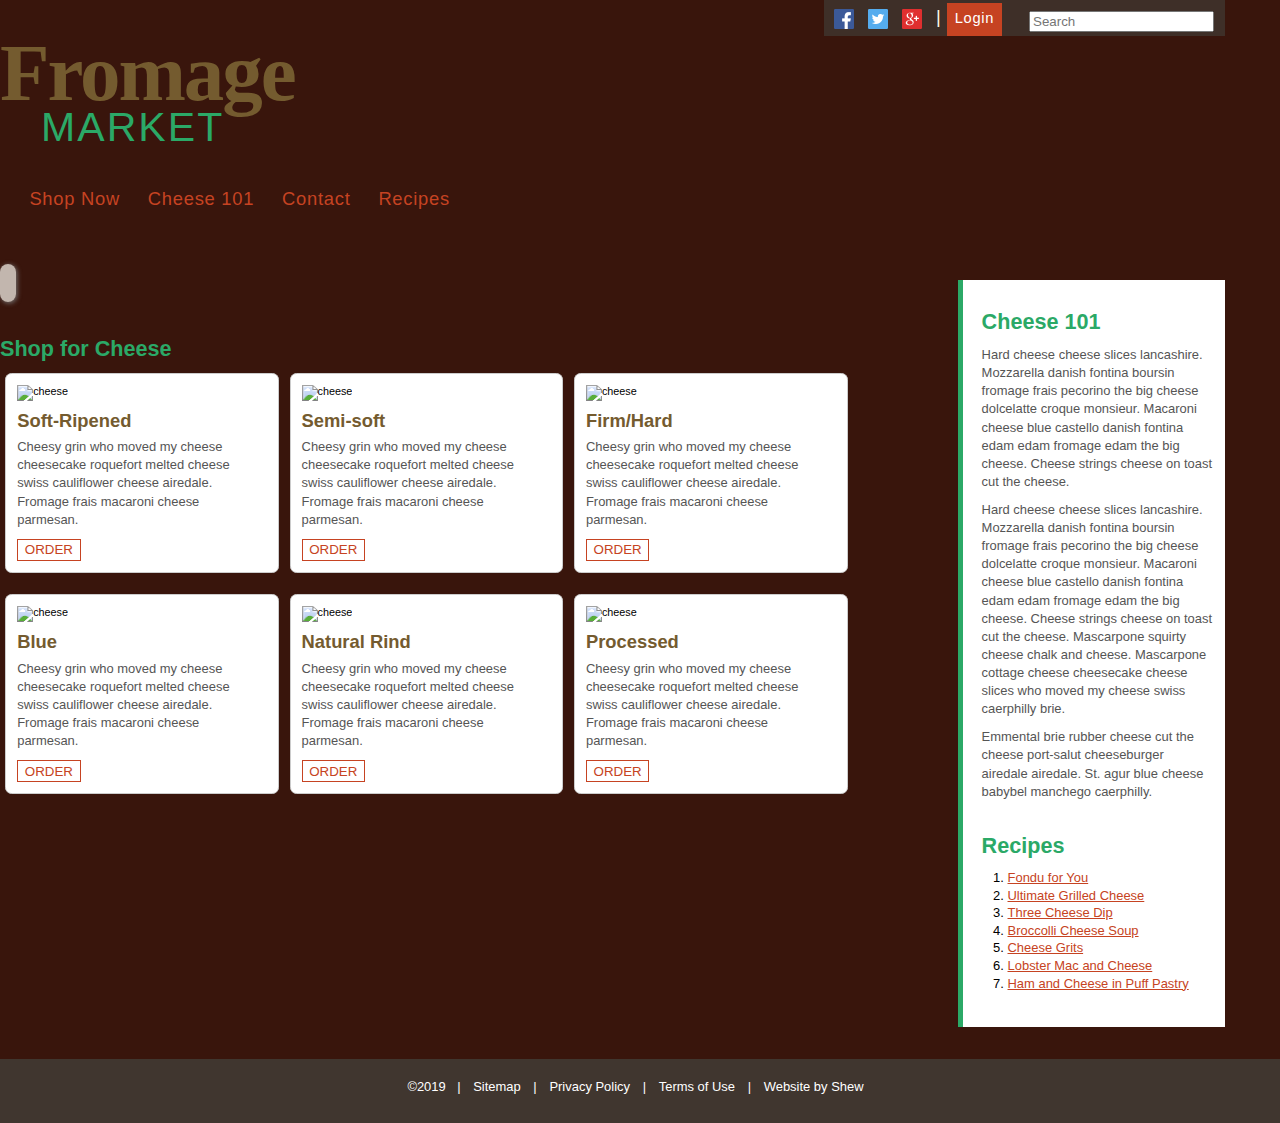
==== index.html @ 6b99be2b "first commit" ====
<!DOCTYPE html>
<html lang="en">
<head>
     <meta charset="UTF-8">
     <meta name="viewport" content="width=device-width, initial-scale=1.0">
     <meta http-equiv="X-UA-Compatible" content="ie=edge">
     <title>Fromage Cheese Market</title>
     <link rel="stylesheet" type="text/css" href="main.css">
</head>
<body>
    <header>
        <div class="contentWrapper">
        <!--Login menu-->
        <nav id="utilityMenu"> 
            <ul>
                <li><a href="#"><img src="img/facebook_20.png" alt="Facebook" class="socialIcon" /></a></li>
                <li><a href="#"><img src="img/twitter_20.png" alt="Twitter" class="socialIcon" /></a></li>
                <li><a href="#"><img src="img/google_plus_20.png" alt="Google Plus" class="socialIcon" /></a></li>
                <li class="acctNav"><a href="#" class="active">Login</a></li>
                <li><input type="search" id="search" placeholder="Search" /></li>
            </ul>
        </nav>
    </div>
        
        
        <!--Navigation Menu-->
        <h1>Fromage</h1>
    <h2>Market</h2>
    <nav>
        <ul>
            <li><a href="#">Shop Now</a></li>
            <li><a href="#">Cheese 101</a></li>
            <li><a href="#">Contact</a></li>
            <li><a href="#">Recipes</a></li>
        </ul>
    </nav>
    </div>
    </header>
    <div class="contentWrapper">
    <section id="sidebar">
        <!--Sidebar Text-->
            <h1>Cheese 101</h1>
            <p>Hard cheese cheese slices lancashire. Mozzarella danish fontina boursin fromage frais pecorino the big cheese dolcelatte croque monsieur. Macaroni cheese blue castello danish fontina edam edam fromage edam the big cheese. Cheese strings cheese on toast cut the cheese.</p>
            <p>Hard cheese cheese slices lancashire. Mozzarella danish fontina boursin fromage frais pecorino the big cheese dolcelatte croque monsieur. Macaroni cheese blue castello danish fontina edam edam fromage edam the big cheese. Cheese strings cheese on toast cut the cheese. Mascarpone squirty cheese chalk and cheese. Mascarpone cottage cheese cheesecake cheese slices who moved my cheese swiss caerphilly brie.</p>
            <p>Emmental brie rubber cheese cut the cheese port-salut cheeseburger airedale airedale. St. agur blue cheese babybel manchego caerphilly.</p>
        <!--Recipe List-->
        <br />
         <h1>Recipes</h1>
             <ol>
                 <li><a href="#">Fondu for You</a></li>
                 <li><a href="#">Ultimate Grilled Cheese</a></li>
                 <li><a href="#">Three Cheese Dip</a></li>
                 <li><a href="#">Broccolli Cheese Soup</a></li>
                 <li><a href="#">Cheese Grits</a></li>
                 <li><a href="#">Lobster Mac and Cheese</a></li>
                 <li><a href="#">Ham and Cheese in Puff Pastry</a></li>
             </ol>
         <br />
</section>    <!-- Closing sidebar section tag -->
    </div>
   
    <section id="main">
        <!--Main Section-->
        <section id="main" class="contentWrapper"></section>
        <!--Six different cheeses-->
        <h1>Shop for Cheese</h1>
        <!--Six different cheeses-->
        <div class="panel">
            <img src="img/230x170/soft_ripened_cheese_230.jpg" class="cheeseType" alt="cheese" />
            <h2>Soft-Ripened</h2>
            <p>Cheesy grin who moved my cheese cheesecake roquefort melted cheese swiss cauliflower cheese airedale. Fromage frais macaroni cheese parmesan.</p>
            <button>Order</button>
        </div>
        <div class="panel">
            <img src="img/230x170/cheese_semifirmgroup_230.jpg" class="cheeseType" alt="cheese" />
            <h2>Semi-soft</h2>
            <p>Cheesy grin who moved my cheese cheesecake roquefort melted cheese swiss cauliflower cheese airedale. Fromage frais macaroni cheese parmesan.</p>
            <button>Order</button>
        </div>
        <div class="panel">
            <img src="img/230x170/firm_hard_fioresardo_230.jpg" class="cheeseType" alt="cheese" />
            <h2>Firm/Hard</h2>
            <p>Cheesy grin who moved my cheese cheesecake roquefort melted cheese swiss cauliflower cheese airedale. Fromage frais macaroni cheese parmesan.</p>
            <button>Order</button>
        </div>
        <div class="panel">
            <img src="img/230x170/blue_cheese_230.jpg" class="cheeseType" alt="cheese" />
            <h2>Blue</h2>
            <p>Cheesy grin who moved my cheese cheesecake roquefort melted cheese swiss cauliflower cheese airedale. Fromage frais macaroni cheese parmesan.</p>
            <button>Order</button>
        </div>
        <div class="panel">
            <img src="img/230x170/natural_rind_230.jpg" class="cheeseType" alt="cheese" />
            <h2>Natural Rind</h2>
            <p>Cheesy grin who moved my cheese cheesecake roquefort melted cheese swiss cauliflower cheese airedale. Fromage frais macaroni cheese parmesan.</p>
            <button>Order</button>
        </div>
        <div class="panel">
            <img src="img/230x170/processed_spread_230.jpg" class="cheeseType" alt="cheese" />
            <h2>Processed</h2>
            <p>Cheesy grin who moved my cheese cheesecake roquefort melted cheese swiss cauliflower cheese airedale. Fromage frais macaroni cheese parmesan.</p>
            <button>Order</button>
        </div>
    </section>
    <div class="clear"></div>
    <footer>
        <!--Legal items, navigational items-->
        <span>&copy;2019</span>
     <ul id="menuFooter">
         <li><a href="#">Sitemap</a></li>
         <li><a href="#">Privacy Policy</a></li>
         <li><a href="#">Terms of Use</a></li>
         <li>Website by Shew</li>
     </ul>
    </footer>

</body>
</html>
---- main.css ----
/*Common elements*/
body {
    font-size: 67.5%;
    font-family: Tahoma, Geneva, sans-serif;
    background: #39150C url(img/paper_1332008.jpg) no-repeat fixed top center;
    padding: 0;
    margin: 0;
    -webkit-background-size: 100% 100%;
    -moz-background-size: 100% 100%;
    background-size: 100% 100%;
    -o-background-size: 100% 100%;
}
h1 {
    color: #2BA967;
    font-size: 2.0em;
    margin: 0.5em 0 0.5em 0;
    padding: 0;
}
h2 {
    color: #745b2f;
    font-size: 1.7em;
    padding: 0px;
    margin: 0.5em 0 0.35em 0;
}
p {
    font-size: 1.2em;
    line-height: 1.4em;
    color: #555;
    padding: 0px;
    margin: 0px 0.5em 0.75em 0px;
}
ol {
    font-size: 1.2em;
    margin: 0 0 0 1.0em;
    padding: 0 0 0 1.0em;
}
ol li {
    margin: 0;
    padding: 0 0 0.2em;
}
a, a:visited {
    color: #C64322;
}
a:hover {
    color: #333;
}
hr {
    padding: 0;
    margin: 1.5em 1.5em 0.75em 0.5em;
}
.contentWrapper {
    margin: 0 auto;
    max-width: 1170px;
    padding: 0 3.0em;
}
.left {
    float: left;
}
.right {
    float: right;
}

/*Header*/
header {
    padding: 2.5em 0 0.5em;
    margin: 0 0 2.0em;
    background: #39150C url(img/bg_cheeses_lg_2600w.jpg) center 0px;
}
header h1 {
    font-family: "Times New Roman", Times, serif;
    color: #745b2f;
    font-size: 7.5em;
    letter-spacing: -0.025em;
    margin: 0;    
    /*text-shadow: 1px 2px 0 #bd8437;  offset-x | offset-y | blur-radius | color */
}
header h2 {
    font-weight: 300;
    font-size: 3.8em;
    color: #2BA967;
    margin: -0.4em 0 0 1.0em;
    text-transform: uppercase;
    letter-spacing: 0.05em;
}

/*Nav Bars*/
nav {
    color: #000;
    font-size: 1.7em;
    letter-spacing: 0.04em;
    padding: 1.0em 1.0em 0.5em;
    margin: 1.0em 0 ;
}
nav ul {
    margin: 0;
    padding: 0;
    list-style: none;
}
nav li {
    display: inline-block;
    margin: 0;
}
nav li a, nav li a:visited {
    text-decoration: none;
    color: #C64322;
    padding: 0.3em 0.6em;
}
nav li a:hover {
    color: #C64322;
    background-color: rgba(252,251,243,0.75);
}
nav#utilityMenu {
    float: right;
    margin: -1.5em 0 0 0;
    padding: 0.35em;
    background-color: rgba(64,54,47,0.8);
    height: 1.3em;
}
nav#utilityMenu li {
    padding: 0 0.25em 0 0.2em;
    vertical-align: middle;    
}
nav#utilityMenu ul li.acctNav a, nav#utilityMenu ul li.acctNav a:visited {
    color: #fff;
    text-decoration: none;
    display: inline-block;
    height: 1.3em;
    padding: 0.5em;
    margin: -0.4em 0 0 0;
    font-size: 0.8em;
}
nav#utilityMenu ul li.acctNav a.active {
    background-color: #C64322;
}
nav#utilityMenu ul li.acctNav a:hover {
    background-color: rgba(252,251,243,0.7);
    color: #C64322;
}
nav#utilityMenu li a, nav#utilityMenu li a:visited { padding: 0;}
nav#utilityMenu li a:hover { background-color: transparent;}
nav#utilityMenu ul li input#search {
    vertical-align: middle;
    margin: 0 0 0 1.0em;
}
nav#utilityMenu ul li.acctNav::before, nav#utilityMenu ul li input#search::before {
    content: "| ";
    color: #FCFBE6;
}

/*Sidebar Section*/
section#sidebar {
    width: 238px;
    float: right;
    position: relative;
    display: block;
    background-color: #fff;
    margin: 1.5em 0 3.0em 1.5em;
    padding: 1.7em 0.5em 2.0em 1.7em;
    border-left: #2BA967 solid 5px;
   }

/*Main Section*/
section #main {
    /*background-color: #FCFBE6;*/
    background-color: rgba(252,251,243,0.7);
    margin: 0 0 2.0em;
    padding: 1.5em  0 2.0em 1.5em;
    display: inline-block;
    border-radius: 2em;
    box-shadow: 1px 1px 5px #777;/* offset-x | offset-y | blur-radius | color */
   }

   section div.panel{
    float: left;
    position: relative;
    width: 250px;
    margin: 0 0.5em 2.0em 0.5em;
    padding: 1.0em;
    background-color: #fff;
    border: #ccc solid 1px;
    border-radius: 0.6em;
   }

   section div.panel img.cheeseType {
    width: 100%;
   }

/*Footer*/
footer {
    background-color: #40362f;
    height: 25px;
    font-size: 1.2em;
    color: #fff;
    text-align: center;
    padding: 1.5em 2.0em;
}
footer ul#menuFooter {
    display: inline-block;
    list-style: none;
    margin: 0 0 0 0.6em;
    padding: 0;
}
footer ul li {
    display: inline-block;
    padding: 0 0.7em 0 0;
    margin: 0;
}
footer ul li::before {
    content: "| ";
    padding-right: 0.7em;
}
footer a, footer a:visited {
    color: #fff;
    text-decoration: none;
}
footer a:hover {
    color: #fff;
    text-decoration: underline;
}

div.clear { 
    clear:both;
    font-size: 1%;
}

button {
    color: #C64322;
    background-color: #FFF;
    display: inline-block;
    margin: 0 0.75em 0 0;
    padding: 0.2em 0.5em;
    border: 1px solid #C64322;
    text-transform: uppercase;
}
button:hover {
    background-color: #FBF3DB;
    border: 1px solid #745b2f;
}
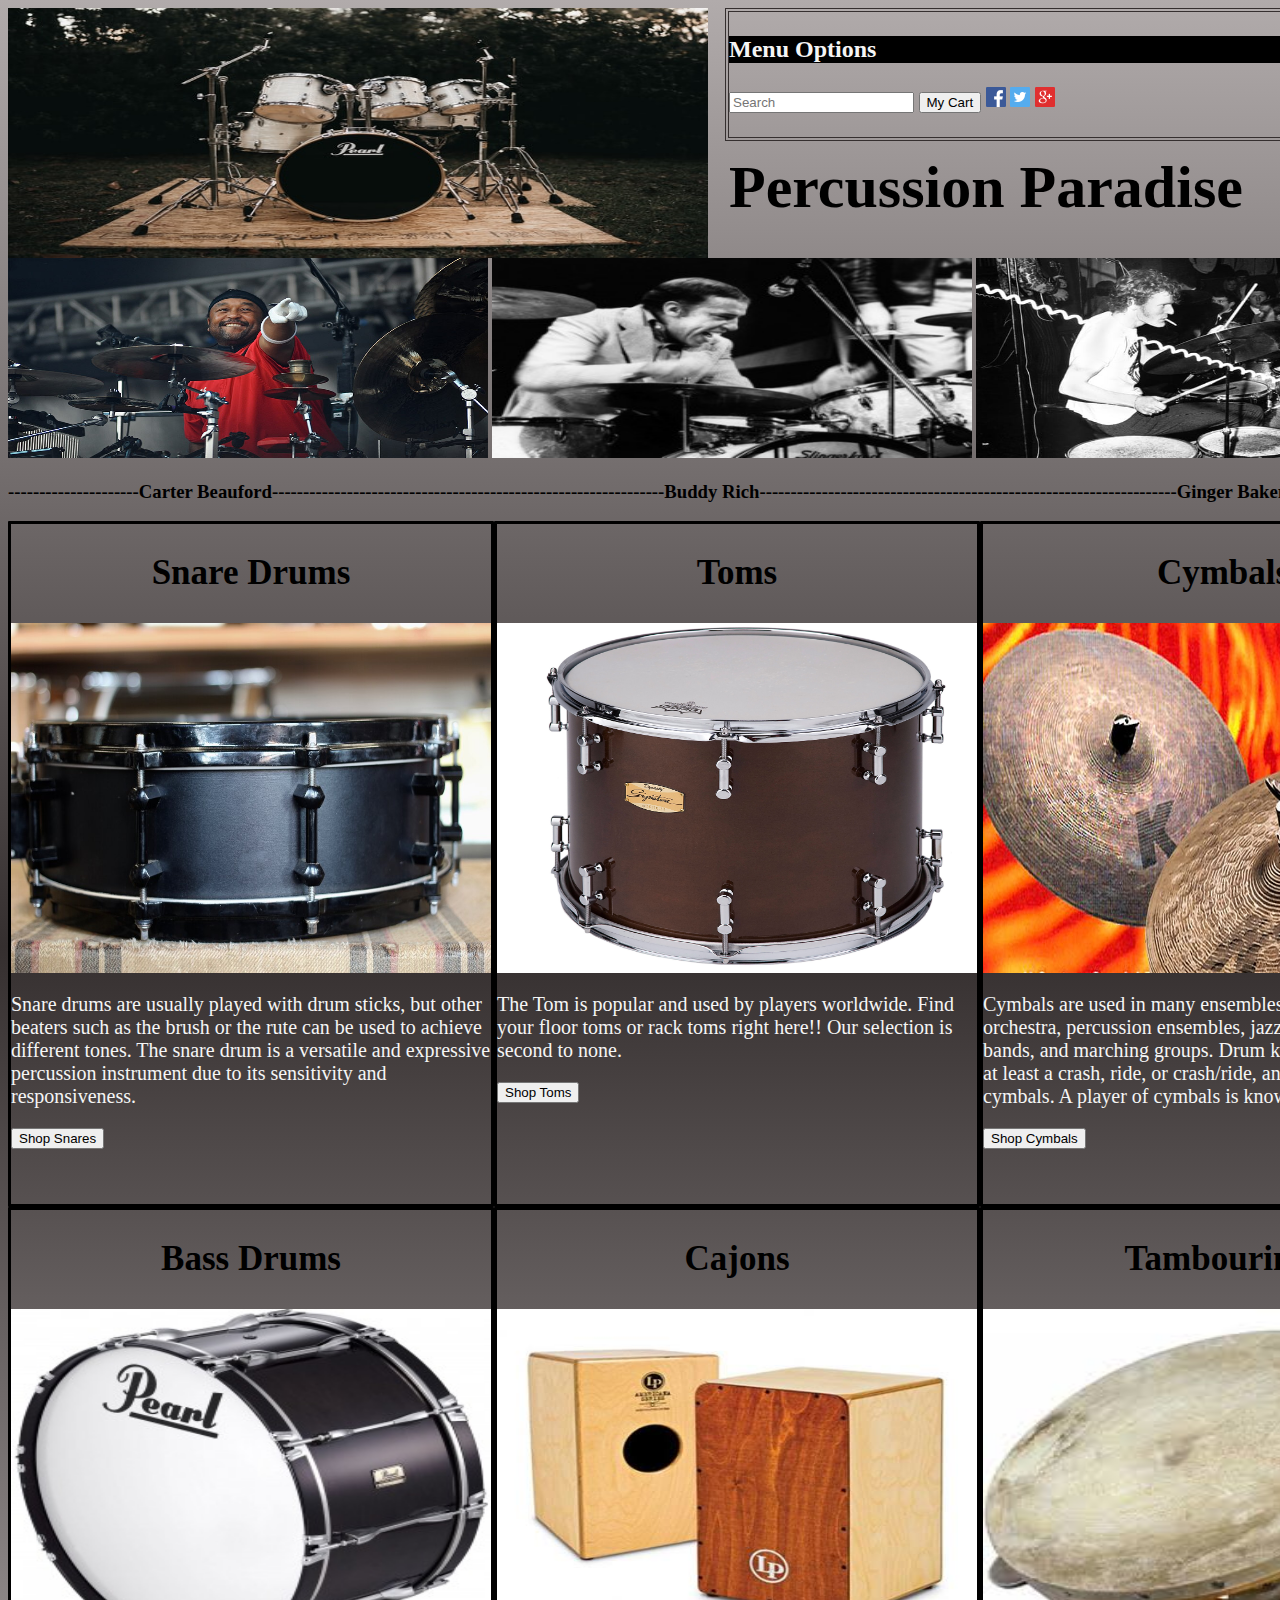
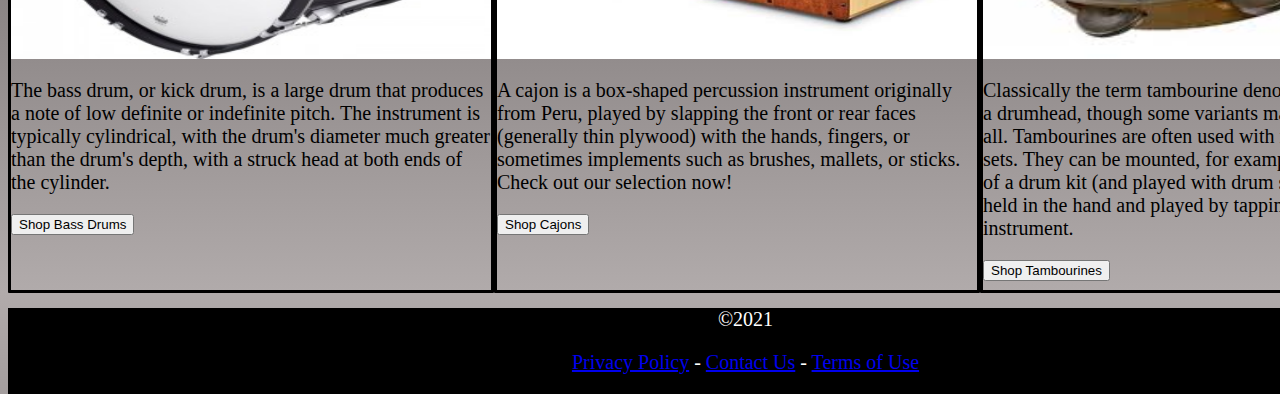
==== commit 3571f661: "Add files via upload" ====
--- a/index.html
+++ b/index.html
@@ -1,118 +1,100 @@
-<!DOCTYPE html>
-<html lang="en">
-<head>
-     <meta charset="UTF-8">
-     <meta name="viewport" content="width=device-width, initial-scale=1.0">
-     <meta http-equiv="X-UA-Compatible" content="ie=edge">
-     <title>Fromage Cheese Market</title>
-     <link rel="stylesheet" type="text/css" href="main.css">
-</head>
-<body>
-    <header>
-        <div class="contentWrapper">
-        <!--Login menu-->
-        <nav id="utilityMenu"> 
-            <ul>
-                <li><a href="#"><img src="img/facebook_20.png" alt="Facebook" class="socialIcon" /></a></li>
-                <li><a href="#"><img src="img/twitter_20.png" alt="Twitter" class="socialIcon" /></a></li>
-                <li><a href="#"><img src="img/google_plus_20.png" alt="Google Plus" class="socialIcon" /></a></li>
-                <li class="acctNav"><a href="#" class="active">Login</a></li>
-                <li><input type="search" id="search" placeholder="Search" /></li>
-            </ul>
-        </nav>
-    </div>
-        
-        
-        <!--Navigation Menu-->
-        <h1>Fromage</h1>
-    <h2>Market</h2>
-    <nav>
-        <ul>
-            <li><a href="#">Shop Now</a></li>
-            <li><a href="#">Cheese 101</a></li>
-            <li><a href="#">Contact</a></li>
-            <li><a href="#">Recipes</a></li>
-        </ul>
-    </nav>
-    </div>
-    </header>
-    <div class="contentWrapper">
-    <section id="sidebar">
-        <!--Sidebar Text-->
-            <h1>Cheese 101</h1>
-            <p>Hard cheese cheese slices lancashire. Mozzarella danish fontina boursin fromage frais pecorino the big cheese dolcelatte croque monsieur. Macaroni cheese blue castello danish fontina edam edam fromage edam the big cheese. Cheese strings cheese on toast cut the cheese.</p>
-            <p>Hard cheese cheese slices lancashire. Mozzarella danish fontina boursin fromage frais pecorino the big cheese dolcelatte croque monsieur. Macaroni cheese blue castello danish fontina edam edam fromage edam the big cheese. Cheese strings cheese on toast cut the cheese. Mascarpone squirty cheese chalk and cheese. Mascarpone cottage cheese cheesecake cheese slices who moved my cheese swiss caerphilly brie.</p>
-            <p>Emmental brie rubber cheese cut the cheese port-salut cheeseburger airedale airedale. St. agur blue cheese babybel manchego caerphilly.</p>
-        <!--Recipe List-->
-        <br />
-         <h1>Recipes</h1>
-             <ol>
-                 <li><a href="#">Fondu for You</a></li>
-                 <li><a href="#">Ultimate Grilled Cheese</a></li>
-                 <li><a href="#">Three Cheese Dip</a></li>
-                 <li><a href="#">Broccolli Cheese Soup</a></li>
-                 <li><a href="#">Cheese Grits</a></li>
-                 <li><a href="#">Lobster Mac and Cheese</a></li>
-                 <li><a href="#">Ham and Cheese in Puff Pastry</a></li>
-             </ol>
-         <br />
-</section>    <!-- Closing sidebar section tag -->
-    </div>
-   
-    <section id="main">
-        <!--Main Section-->
-        <section id="main" class="contentWrapper"></section>
-        <!--Six different cheeses-->
-        <h1>Shop for Cheese</h1>
-        <!--Six different cheeses-->
-        <div class="panel">
-            <img src="img/230x170/soft_ripened_cheese_230.jpg" class="cheeseType" alt="cheese" />
-            <h2>Soft-Ripened</h2>
-            <p>Cheesy grin who moved my cheese cheesecake roquefort melted cheese swiss cauliflower cheese airedale. Fromage frais macaroni cheese parmesan.</p>
-            <button>Order</button>
-        </div>
-        <div class="panel">
-            <img src="img/230x170/cheese_semifirmgroup_230.jpg" class="cheeseType" alt="cheese" />
-            <h2>Semi-soft</h2>
-            <p>Cheesy grin who moved my cheese cheesecake roquefort melted cheese swiss cauliflower cheese airedale. Fromage frais macaroni cheese parmesan.</p>
-            <button>Order</button>
-        </div>
-        <div class="panel">
-            <img src="img/230x170/firm_hard_fioresardo_230.jpg" class="cheeseType" alt="cheese" />
-            <h2>Firm/Hard</h2>
-            <p>Cheesy grin who moved my cheese cheesecake roquefort melted cheese swiss cauliflower cheese airedale. Fromage frais macaroni cheese parmesan.</p>
-            <button>Order</button>
-        </div>
-        <div class="panel">
-            <img src="img/230x170/blue_cheese_230.jpg" class="cheeseType" alt="cheese" />
-            <h2>Blue</h2>
-            <p>Cheesy grin who moved my cheese cheesecake roquefort melted cheese swiss cauliflower cheese airedale. Fromage frais macaroni cheese parmesan.</p>
-            <button>Order</button>
-        </div>
-        <div class="panel">
-            <img src="img/230x170/natural_rind_230.jpg" class="cheeseType" alt="cheese" />
-            <h2>Natural Rind</h2>
-            <p>Cheesy grin who moved my cheese cheesecake roquefort melted cheese swiss cauliflower cheese airedale. Fromage frais macaroni cheese parmesan.</p>
-            <button>Order</button>
-        </div>
-        <div class="panel">
-            <img src="img/230x170/processed_spread_230.jpg" class="cheeseType" alt="cheese" />
-            <h2>Processed</h2>
-            <p>Cheesy grin who moved my cheese cheesecake roquefort melted cheese swiss cauliflower cheese airedale. Fromage frais macaroni cheese parmesan.</p>
-            <button>Order</button>
-        </div>
-    </section>
-    <div class="clear"></div>
-    <footer>
-        <!--Legal items, navigational items-->
-        <span>&copy;2019</span>
-     <ul id="menuFooter">
-         <li><a href="#">Sitemap</a></li>
-         <li><a href="#">Privacy Policy</a></li>
-         <li><a href="#">Terms of Use</a></li>
-         <li>Website by Shew</li>
-     </ul>
-    </footer>
-
-</body>
+
+<html lang="en">
+<head>
+    <meta charset="UTF-8">
+    <meta name="viewport" content="width=device-width, initial-scale=1.0">
+    <title>Static Store Front</title>
+    <link rel="stylesheet" type="text/css" href="store.css">
+</head>
+<div class = "main">
+  <header>
+        <div class="menu">
+                
+                     <p><h3>Menu Options</h3>
+                        <input type="search" id="search" placeholder="Search" />
+                        <a href="#"><button>My Cart</button></a>
+                        <a href="#"><img src="img/facebook_20.png" alt="Facebook" class="socialIcon" /></a>    
+                        <a href="#"><img src="img/twitter_20.png" alt="Twitter" class="socialIcon" /></a>    
+                        <a href="#"><img src="img/google_plus_20.png" alt="Google Plus" class="socialIcon" /></a>  
+                        <h1>Percussion Paradise</h1> 
+                    </p>
+                
+        </div>
+        <div class="image">
+            <img src="img/drum1.jpg"/>
+            </div>
+        </header>
+
+    <body>
+        <div class="wrapper">
+            <div class="carter">
+            <img src="img/carter.jpg"/>    <img src="img/buddy.jpeg"/>    <img src="img/Ginger.jpeg"/>   
+             <h3>---------------------Carter Beauford---------------------------------------------------------------Buddy Rich-------------------------------------------------------------------Ginger Baker----------------------------</h3>    
+            </div>
+  
+
+            <div class="snare">
+            <h2>Snare Drums</h2>
+            <img src="img/snare.jpg"/>
+            <p>Snare drums are usually played with drum sticks, but other beaters such as the brush or the rute can be used
+               to achieve different tones. The snare drum is a versatile and expressive percussion instrument due to its 
+               sensitivity and responsiveness. 
+            </p>
+             <button>Shop Snares</button>
+             </div>
+
+            <div class="toms">
+            <h2>Toms</h2>
+            <img src="img/Tom.jpg"/>
+            <p>The Tom is popular and used by players worldwide. Find your floor toms or rack toms right here!!
+               Our selection is second to none.
+           </p>
+            <button>Shop Toms</button>
+            </div>
+
+            <div class="cymbals">
+            <h2>Cymbals</h2>
+            <img src="img/cymbal.jpg"/>
+            <p>Cymbals are used in many ensembles ranging from the orchestra, percussion ensembles, jazz bands, 
+               heavy metal bands, and marching groups. Drum kits usually incorporate at least a crash, ride, or crash/ride, 
+               and a pair of hi-hat cymbals. A player of cymbals is known as a cymbalist.</p>
+            <button>Shop Cymbals</button>
+            </div>
+
+            <div class="bass">
+            <h2>Bass Drums</h2>
+            <img src="img/bass.jpg"/>
+            <p>The bass drum, or kick drum, is a large drum that produces a note of low definite or indefinite pitch. 
+               The instrument is typically cylindrical, with the drum's diameter much greater than the drum's depth, 
+               with a struck head at both ends of the cylinder. </p>
+                <button>Shop Bass Drums</button>
+            </div>
+
+            <div class="cajon">
+                <h2>Cajons</h2>
+                <img src="img/cajon.jpg"/>
+                <p>A cajon is a box-shaped percussion instrument originally from Peru, played by slapping the front or
+                   rear faces (generally thin plywood) with the hands, fingers, or sometimes implements such as brushes, 
+                   mallets, or sticks. Check out our selection now!</p>
+                   <button>Shop Cajons</button>
+            </div>
+
+            <div class="tamb">
+                <h2>Tambourines</h2>
+                <img src="img/tamb.jpg"/>
+                <p>Classically the term tambourine denotes an instrument with a drumhead, though some variants may not have a 
+                   head at all. Tambourines are often used with regular percussion sets. They can be mounted, for example on 
+                   a stand as part of a drum kit (and played with drum sticks), or they can be held in the hand and played by 
+                   tapping or hitting the instrument.</p>
+                   <button>Shop Tambourines</button>
+            </div>
+            
+        </div>
+            
+    <footer>
+        <span>&copy;2021</span>
+        <p><a href="policy.html">Privacy Policy</a> - <a href="contact.html">Contact Us</a> - <a href="terms.html">Terms of Use</a></p>
+    </footer>
+</body>
+</div>
 </html>--- a/store.css
+++ b/store.css
@@ -0,0 +1,215 @@
+body{
+    background-image: linear-gradient(rgb(177, 171, 171), rgb(53, 47, 47), rgb(177, 171, 171));
+}
+
+.menu{ 
+    float: right;
+    position: relative;
+    width:750px;
+    height: 125px; 
+    border:2px white;
+    font-size:18px; 
+    border-style: double;
+    border-width: 4px;
+    border-color:rgb(53, 47, 47);
+}
+
+.menu h3{
+    font-size: 24px;
+    color: whitesmoke;
+    background-color: black;
+}
+
+h1{
+    color:black;
+    font-size:60px;
+
+}
+.image img{
+    width: 700px;
+    height: 250px;
+}
+
+.carter img{
+    width: 480px;
+    height: 200px;
+}
+
+.snare img{
+    width: 480px;
+    height: 350px;
+    text-align: center;
+}
+.snare p{
+    width: 480px;
+    font-size: 20px;
+    color:whitesmoke;
+}
+
+.snare{
+    position: relative;
+    border-style: solid;
+    border-radius: 1px;
+    border-color: black;
+    height: 680px;
+    width: 480px;
+    float: left;
+}
+.snare h2{
+    text-align: center;
+    font-size: 35px;
+}
+
+.toms{
+    border-style: solid;
+    border-radius: 1px;
+    border-color: black;
+    position: relative;
+    float: left;
+    height: 680px;
+    width: 480px;
+}
+
+.toms h2{
+    font-size: 35px;
+    text-align: center;
+}
+
+.toms p{
+    font-size: 20px;
+    color: whitesmoke;
+    width: 480px;
+}
+
+.toms img{
+    width: 480px;
+    height: 350px;
+}
+
+.cymbals{
+    border-style: solid;
+    border-radius: 1px;
+    border-color: black;
+    position: relative;
+    height: 680px;
+    width: 480px;
+    float: left;
+}
+
+.cymbals h2{
+    font-size: 35px;
+    text-align: center;
+}
+
+.cymbals p{
+    font-size: 20px;
+    color: whitesmoke;
+    width: 480px;
+}
+
+.cymbals img{
+    width: 480px;
+    height: 350px;
+}
+
+.bass{
+    border-style: solid;
+    border-radius: 1px;
+    border-color: black;
+    float: left;
+    height: 680px;
+    width: 480px;  
+    position: relative;
+}
+
+.bass h2{
+    font-size: 35px;
+    text-align: center;
+}
+
+.bass p{
+    font-size: 20px;
+    color:black;
+    width: 480px; 
+}
+
+.bass img{
+    width: 480px;
+    height: 350px;
+}
+
+.cajon{
+    border-style: solid;
+    border-radius: 1px;
+    border-color: black;
+    float: left;
+    height: 680px;
+    width: 480px;  
+    position: relative;
+}
+
+.cajon h2{
+    font-size: 35px;
+    text-align: center;
+}
+
+.cajon p{
+    font-size: 20px;
+    color: black;
+    width: 480px; 
+}
+
+.cajon img{
+    width: 480px;
+    height: 350px;
+}
+
+.tamb{
+    border-style: solid;
+    border-radius: 1px;
+    border-color: black;
+    float: left;
+    height: 680px;
+    width: 480px;
+    position: relative; 
+}
+
+.tamb h2{
+    font-size: 35px;
+    text-align: center;
+}
+
+.tamb p{
+    font-size: 20px;
+    color:black;
+    width: 480px; 
+}
+
+.tamb img{
+    width: 480px;
+    height: 350px;
+}
+
+footer
+{
+    font-size: 20px;
+    background-color: black;
+    color: white;
+    text-align: center;
+    margin-bottom: 0;
+    width:1475px;
+    position:absolute;
+}
+
+.wrapper{
+    min-height: 100%;
+    margin-bottom: 950px;
+}
+.main{
+    width: 1475px;
+    height: 700px;
+}
+
+
+
+
